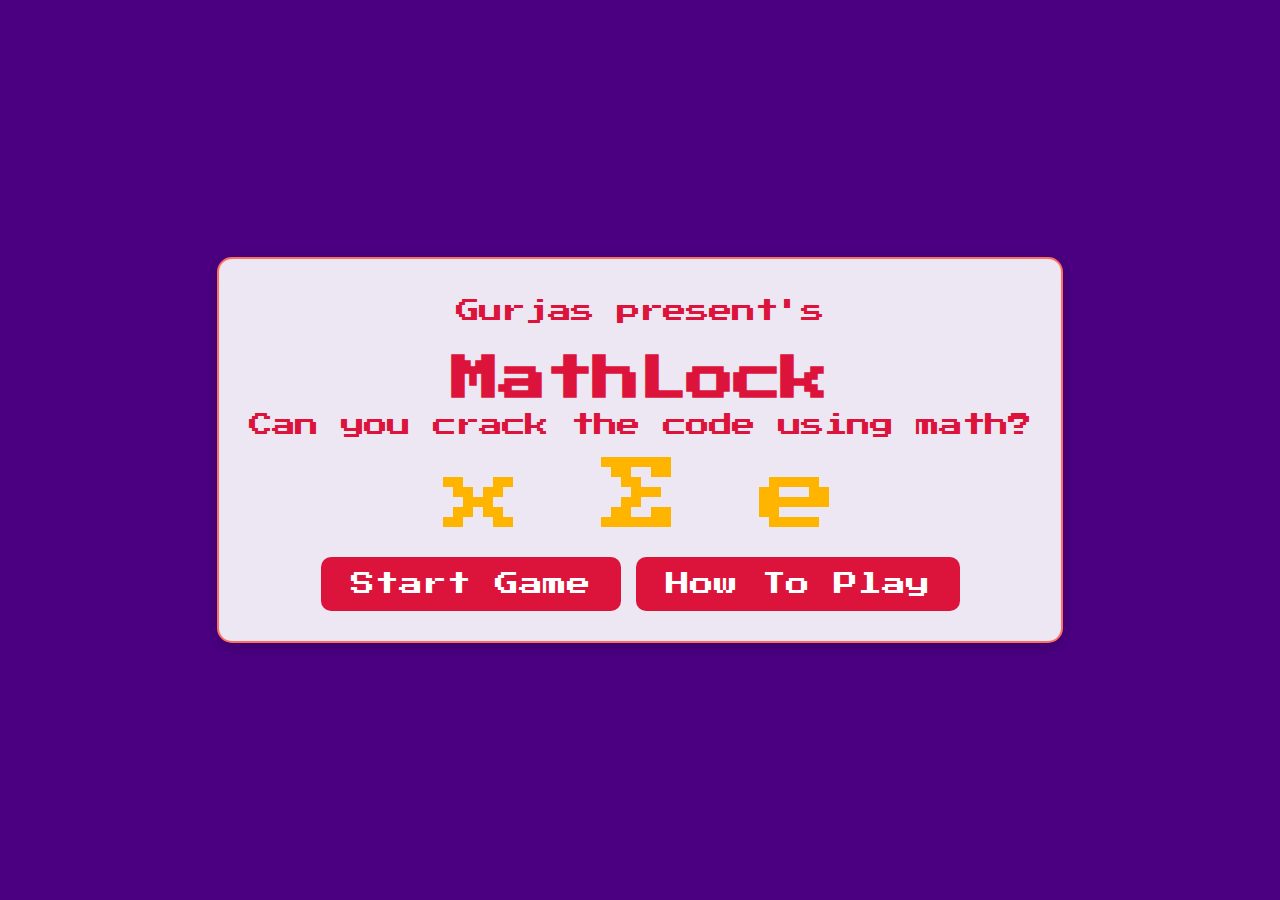
==== index.html @ b1339968 "Add files via upload" ====
<!DOCTYPE html>
<html lang="en">
  <head>
    <meta charset="UTF-8" />
    <meta name="viewport" content="width=device-width, initial-scale=1.0" />
    <title>Code Breaking Game</title>
    <link rel="stylesheet" href="style.css" />
  </head>
  <body>
    <div class="container">
      <p>Gurjas present's</p>
      <h1>MathLock</h1>
      <p>Can you crack the code using math?</p>
      <div class="math-symbols">
        <span>x</span>
        <span>∑</span>
        <span>e</span>
      </div>
      <a href="game.html"><button id="startButton">Start Game</button></a>
      <a href="HowToPlay.html"><button id="info">How To Play</button></a>
    </div>
    <script src="script.js"></script>
    <link
      href="https://fonts.googleapis.com/css2?family=Press+Start+2P&display=swap"
      rel="stylesheet"
    />
  </body>
</html>
---- style.css ----
body {
  background-color: #4b0082;
  color: #dc143c;
  font-family: "Press Start 2P", cursive;
  display: flex;
  justify-content: center;
  align-items: center;
  height: 100vh;
  margin: 0;
}

.container {
  text-align: center;
  border: 2px solid #ff6f61;
  padding: 30px;
  border-radius: 15px;
  background-color: rgba(255, 255, 255, 0.9);
  box-shadow: 0 4px 15px rgba(0, 0, 0, 0.2);
}

h1 {
  font-size: 3em;
  color: #dc143c;
  margin-bottom: 10px;
}

p {
  font-size: 1.5em;
  margin: 10px 0 20px 0;
}

.math-symbols {
  font-size: 5em;
  margin: 20px 0;
  color: #ffb400;
}

button {
  padding: 15px 30px;
  font-size: 1.5em;
  color: #fff;
  background-color: #dc143c;
  border: none;
  border-radius: 10px;
  cursor: pointer;
  transition: background-color 0.3s;
  font-family: "Press Start 2P", "Arial Narrow", Arial, sans-serif;
}

button:hover {
  background-color: #ff4a3d;
}
.container {
  letter-spacing: -1px;
}
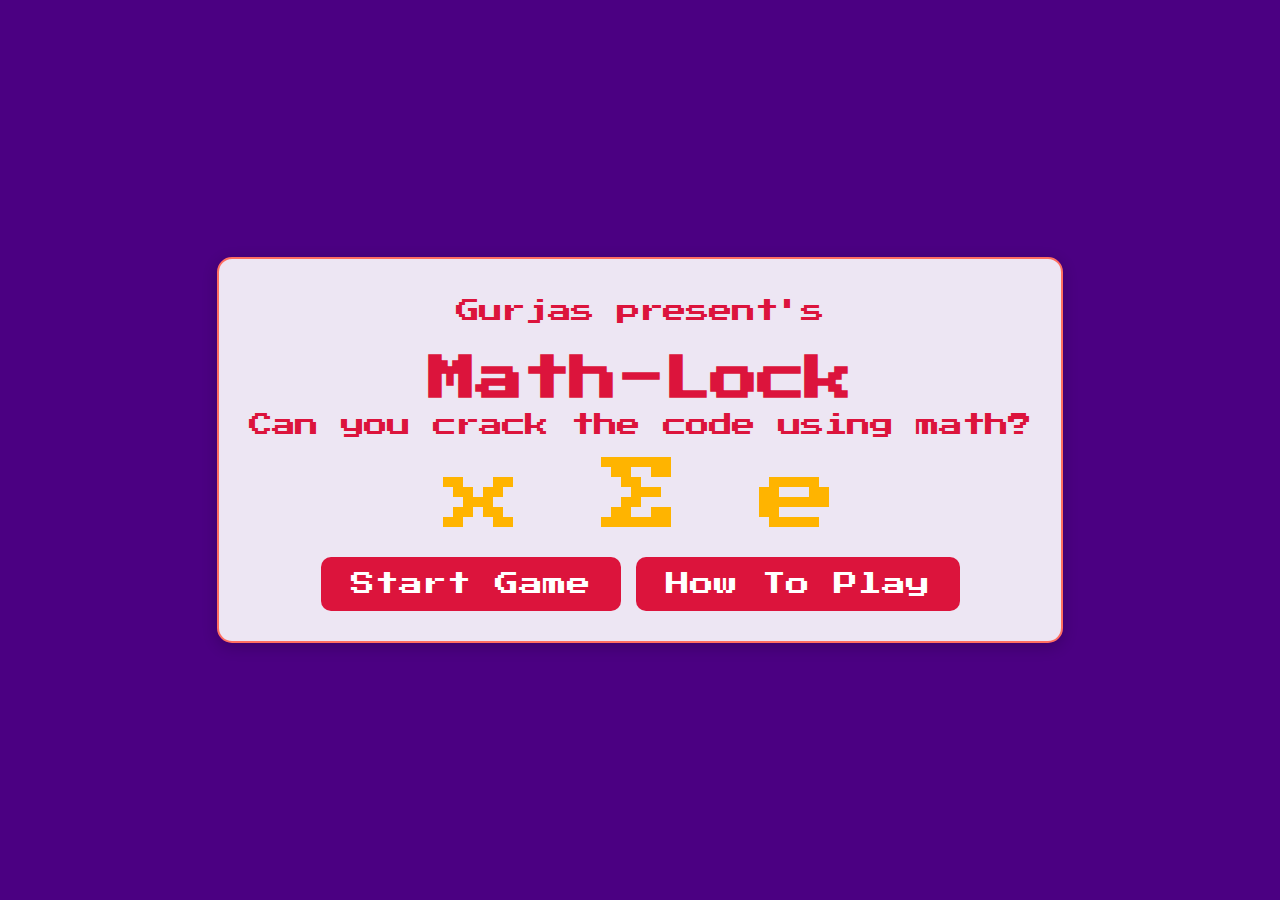
==== commit ba94f8b5: "added diamonds" ====
--- a/index.html
+++ b/index.html
@@ -9,7 +9,7 @@
   <body>
     <div class="container">
       <p>Gurjas present's</p>
-      <h1>MathLock</h1>
+      <h1>Math-Lock</h1>
       <p>Can you crack the code using math?</p>
       <div class="math-symbols">
         <span>x</span>
